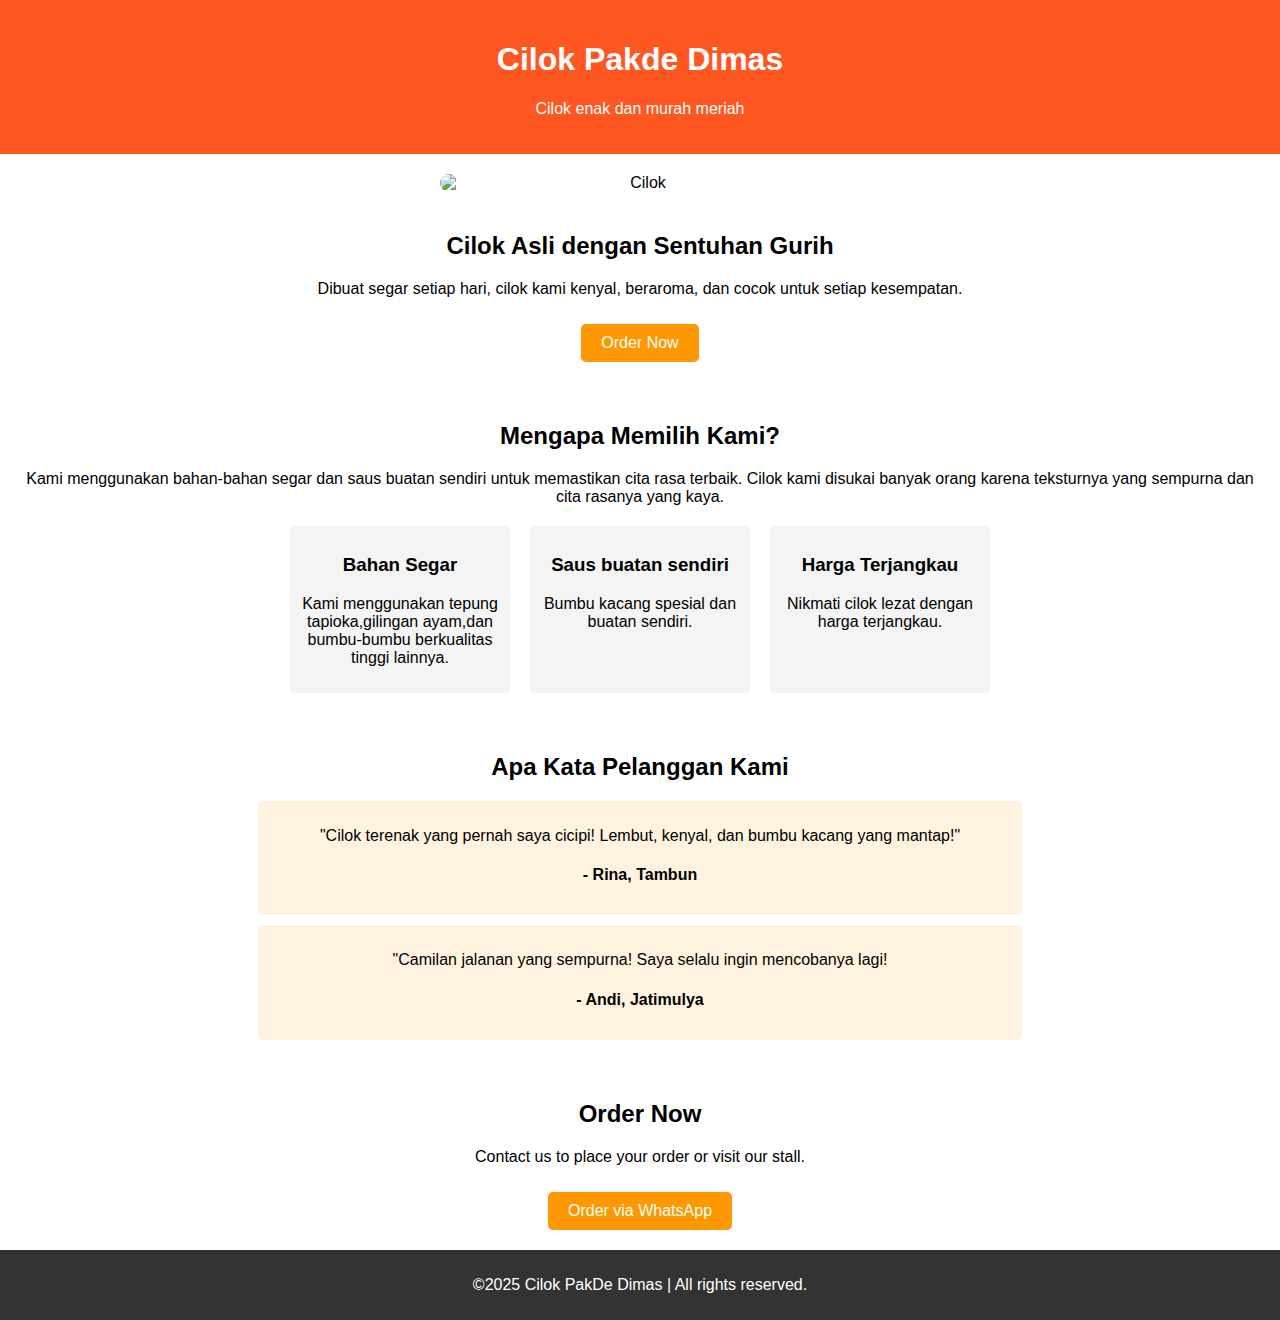
==== index.html @ ff562a9a "Add files via upload" ====
<!DOCTYPE html>
<html lang="en">
<head>
    <meta charset="UTF-8">
    <meta name="viewport" content="width=device-width, initial-scale=1.0">
    <title>Cilok PakDe Dimas - Rasa bintang limat</title>
    <link rel="stylesheet" href="styles.css"/>
</head>
<body>

    <header>
        <h1>Cilok Pakde Dimas</h1>
        <p>Cilok enak dan murah meriah </p>
    </header>

    <section class="hero">
        <img src="https://encrypted-tbn0.gstatic.com/images?q=tbn:ANd9GcQeV1pQQlCBAxeaQIVISWqP3YPmM9qJd5W5hzuNvDcU1w&s" alt="Cilok" class="hero-image">
        <div class="hero-text">
            <h2>Cilok Asli dengan Sentuhan Gurih</h2>
            <p>Dibuat segar setiap hari, cilok kami kenyal, beraroma, dan cocok untuk setiap kesempatan.</p>
            <a href="#order" class="btn">Order Now</a>
        </div>
    </section>

    <section class="about">
        <h2>Mengapa Memilih Kami?</h2>
                <p>Kami menggunakan bahan-bahan segar dan saus buatan sendiri untuk memastikan cita rasa terbaik. Cilok kami disukai banyak orang karena teksturnya yang sempurna dan cita rasanya yang kaya.</p>
        <div class="features">
            <div class="feature">
                <h3>Bahan Segar</h3>
                <p>Kami menggunakan tepung tapioka,gilingan ayam,dan bumbu-bumbu berkualitas tinggi lainnya.</p>
            </div>
            <div class="feature">
                <h3>Saus buatan sendiri</h3>
                <p>Bumbu kacang spesial dan buatan sendiri.</p>
            </div>
            <div class="feature">
                <h3>Harga Terjangkau</h3>
                <p>Nikmati cilok lezat dengan harga terjangkau.</p>
            </div>
        </div>
    </section>

    <section class="testimonials">
        <h2>Apa Kata Pelanggan Kami</h2>
        <div class="testimonial">
            <p>"Cilok terenak yang pernah saya cicipi! Lembut, kenyal, dan bumbu kacang yang mantap!"</p>
            <h4>- Rina, Tambun</h4>
        </div>
        <div class="testimonial">
            <p>"Camilan jalanan yang sempurna! Saya selalu ingin mencobanya lagi!</p>
            <h4>- Andi, Jatimulya</h4>
        </div>
    </section>

    <section id="order" class="order">
        <h2>Order Now</h2>
        <p>Contact us to place your order or visit our stall.</p>
        <a href="https://Wa.me/+6285722325510" class="btn">Order via WhatsApp</a>
    </section>

    <footer>
        <p>&copy;2025 Cilok PakDe Dimas | All rights reserved.</p>
    </footer>

    <script src="js/script.js"></script>
</body>
</html>
---- styles.css ----
body {
    font-family: Arial, sans-serif;
    margin: 0;
    padding: 0;
    text-align: center;
}

header {
    background: #ff5722;
    color: white;
    padding: 20px;
}

.hero {
    display: flex;
    flex-direction: column;
    align-items: center;
    padding: 20px;
}

.hero img {
    width: 80%;
    max-width: 400px;
    border-radius: 10px;
}

.hero-text {
    margin-top: 20px;
}

.btn {
    display: inline-block;
    margin-top: 10px;
    padding: 10px 20px;
    background: #ff9800;
    color: white;
    text-decoration: none;
    border-radius: 5px;
}

.about, .testimonials, .order {
    padding: 20px;
}

.features {
    display: flex;
    justify-content: center;
    gap: 20px;
    margin-top: 20px;
}

.feature {
    background: #f4f4f4;
    padding: 10px;
    border-radius: 5px;
    width: 200px;
}

.testimonial {
    margin-top: 10px;
    padding: 10px;
    background: #fff3e0;
    border-radius: 5px;
    width: 60%;
    margin-left: auto;
    margin-right: auto;
}

footer {
    background: #333;
    color: white;
    padding: 10px;
}
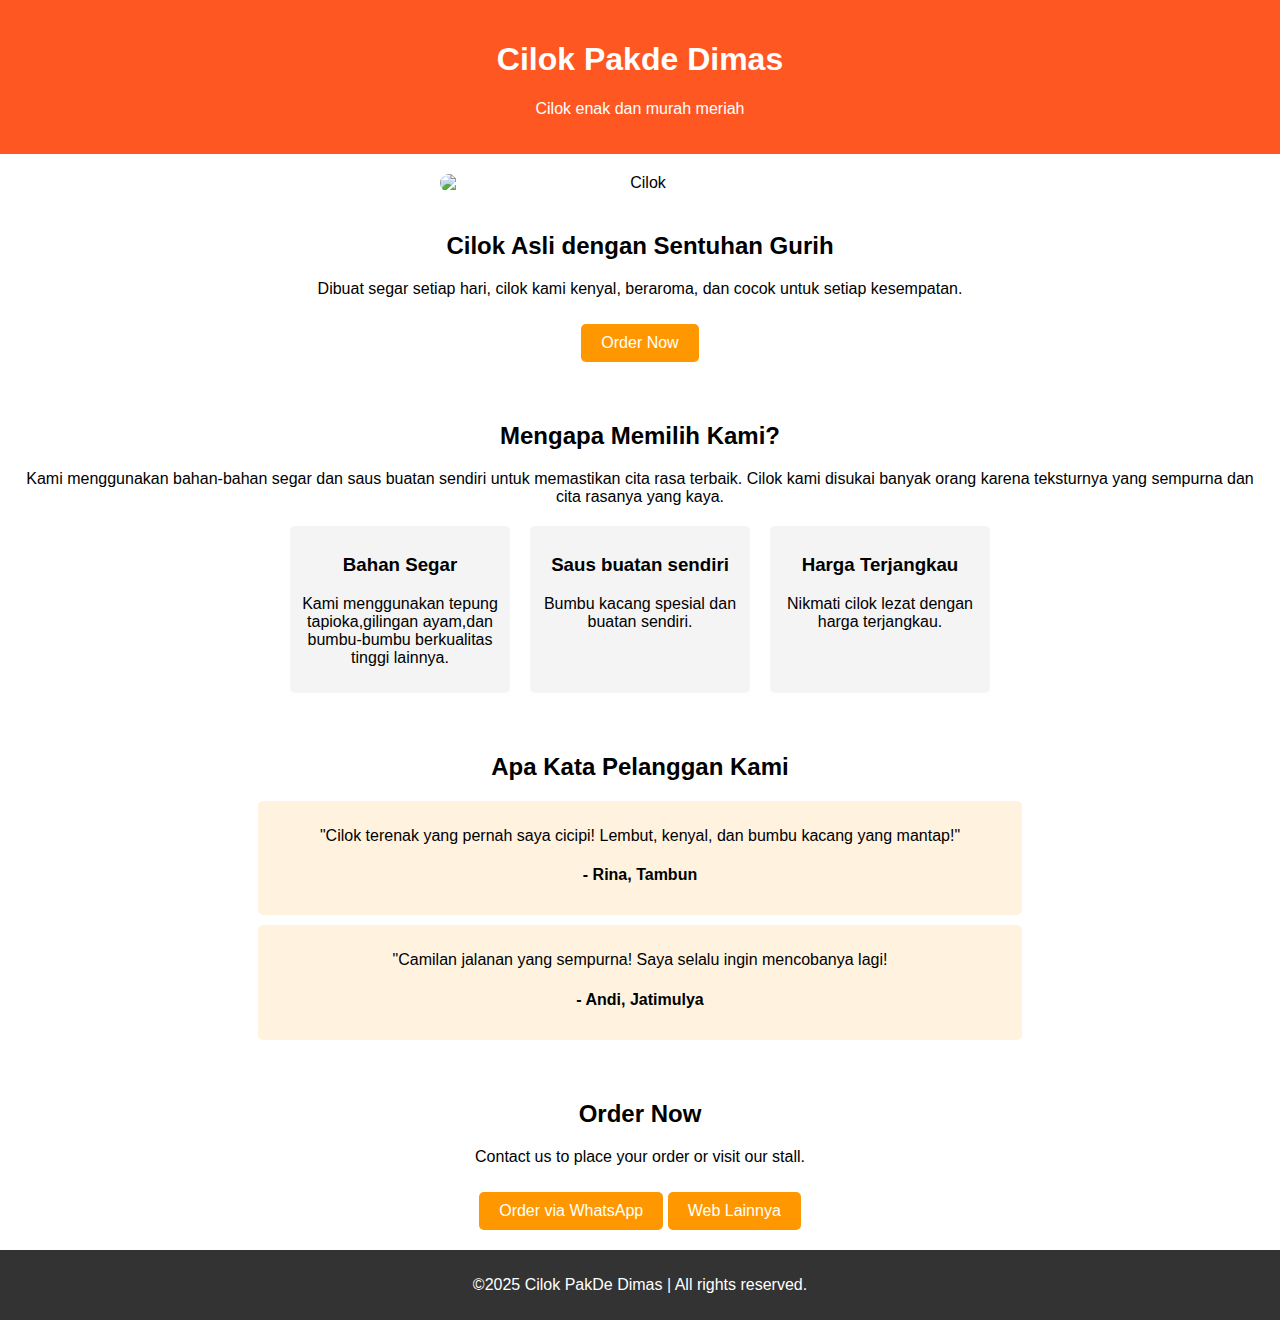
==== commit b97deeb1: "Update index.html" ====
--- a/index.html
+++ b/index.html
@@ -56,7 +56,8 @@
     <section id="order" class="order">
         <h2>Order Now</h2>
         <p>Contact us to place your order or visit our stall.</p>
-        <a href="https://Wa.me/+6285722325510" class="btn">Order via WhatsApp</a>
+        <a href="https://Wa.me/+6289504221721" class="btn">Order via WhatsApp</a>
+        <a href="403.html" class="btn">Web Lainnya</a>
     </section>
 
     <footer>
